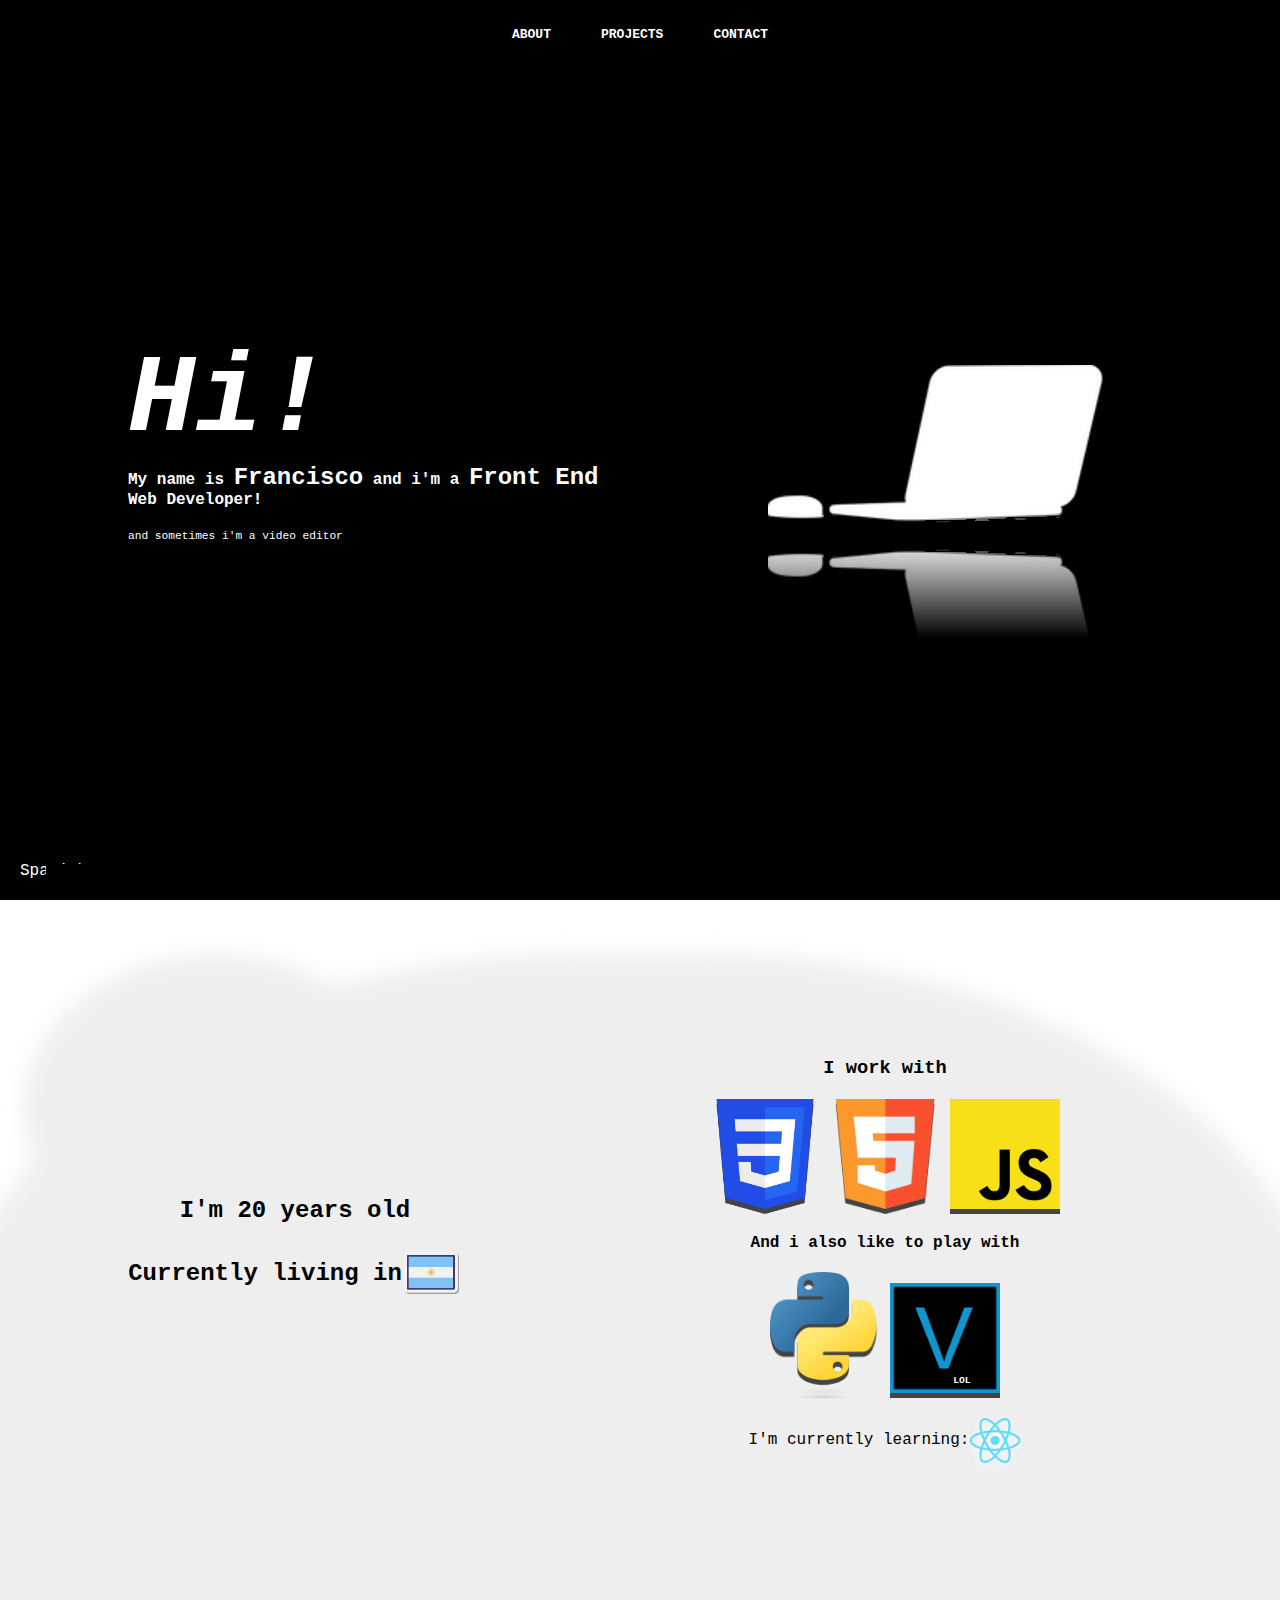
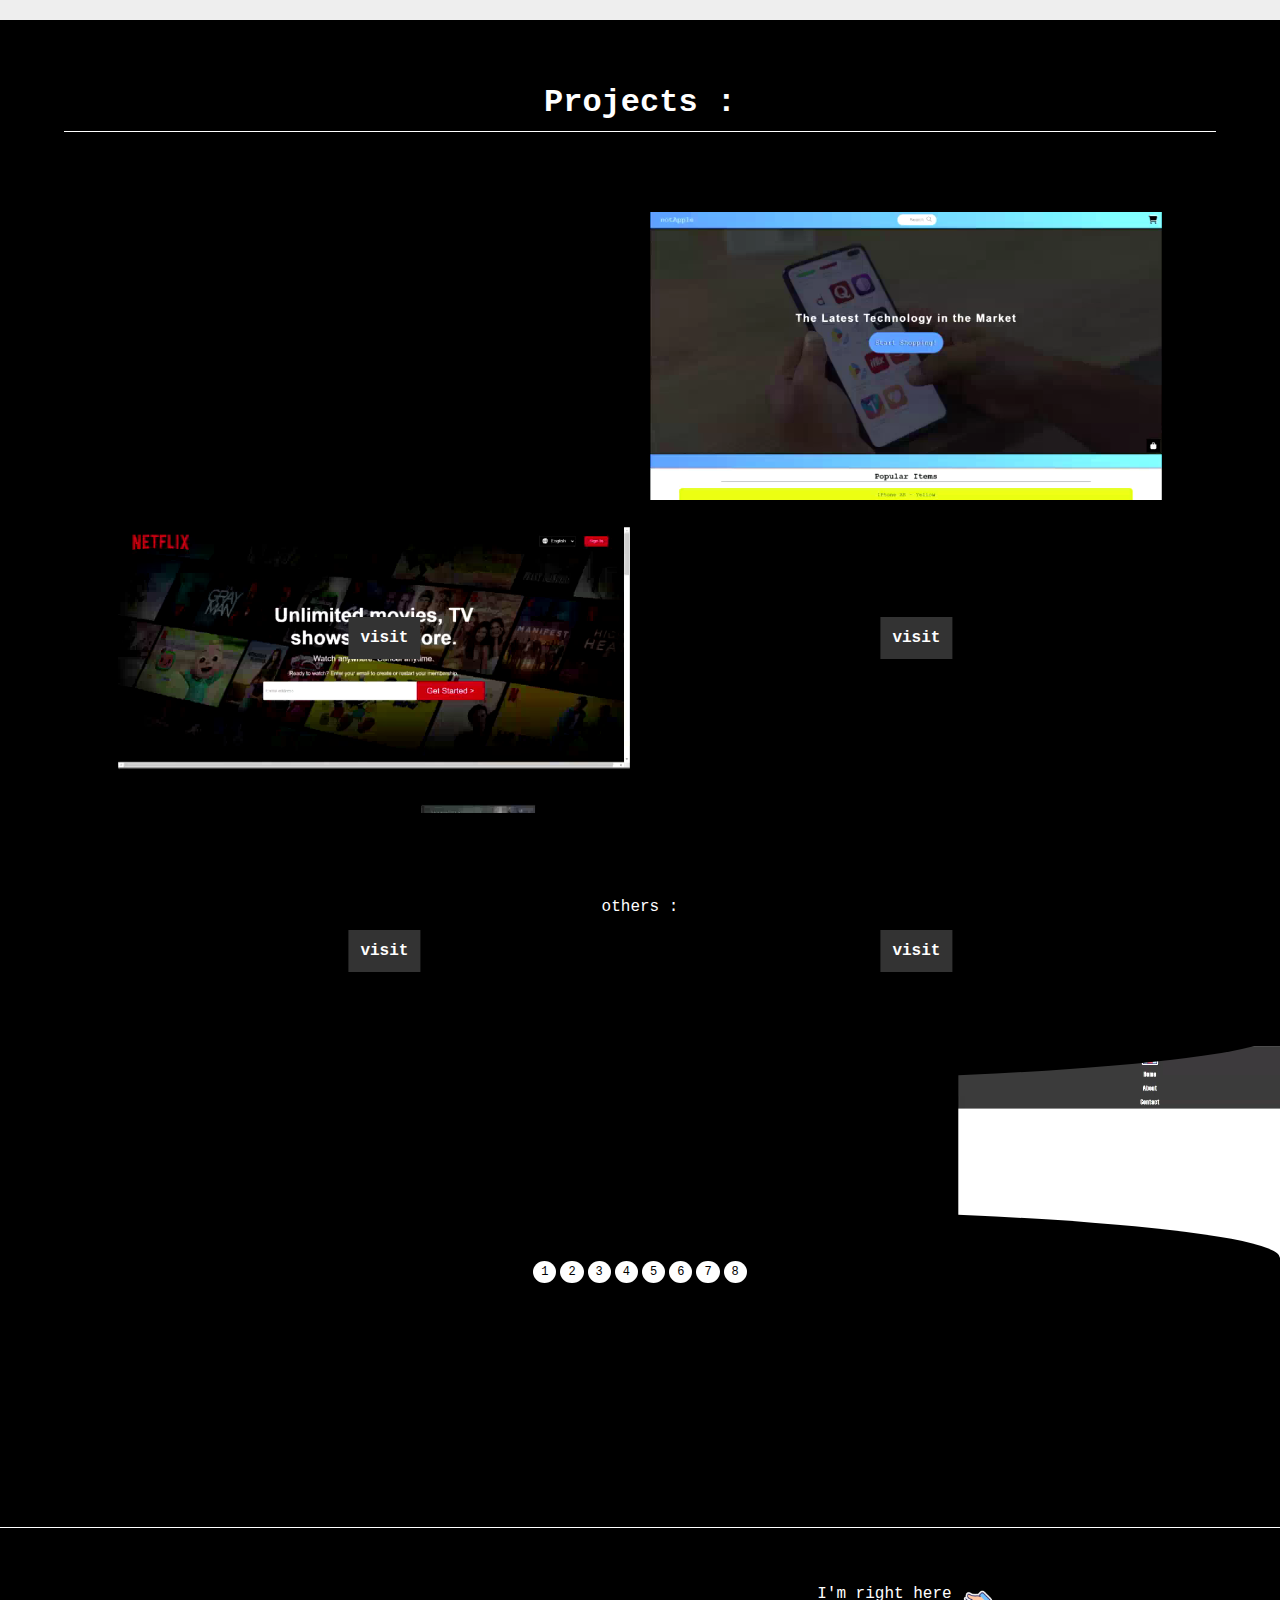
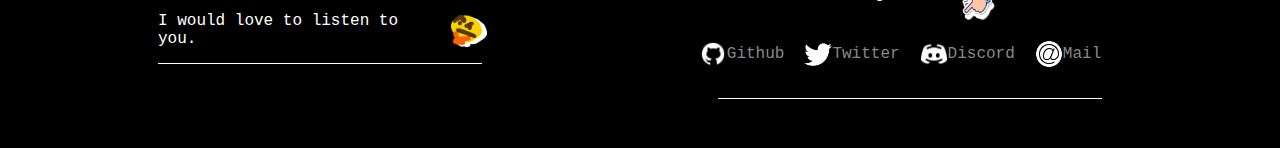
==== index.html @ 5132b61b "Add files via upload" ====
<!DOCTYPE html>
<html lang="en">
<head>
    <meta charset="UTF-8">
    <meta http-equiv="X-UA-Compatible" content="IE=edge">
    <meta name="viewport" content="width=device-width, initial-scale=1.0">
    <link rel="stylesheet" href="styles.css">
    <link rel="stylesheet" href="https://cdnjs.cloudflare.com/ajax/libs/font-awesome/6.2.0/css/all.min.css" integrity="sha512-xh6O/CkQoPOWDdYTDqeRdPCVd1SpvCA9XXcUnZS2FmJNp1coAFzvtCN9BmamE+4aHK8yyUHUSCcJHgXloTyT2A==" crossorigin="anonymous" referrerpolicy="no-referrer" />

    <title>Document</title>
</head>
<body>

    <input type="checkbox" name="" id="navbtn">
    <label id="navicon" for="navbtn"></label>
    <nav>
        <ul>
            <li><a href="#about">About</a></li>
            <li><a href="#projects">Projects</a></li>
            <li><a href="#contact">Contact</a></li>
        </ul>
    </nav>




    <section class="hero">
        <div class="title">
            <h1>Hi!</h1>
            <p>My name is <span>Francisco</span> and i'm a <span>Front End </span>Web Developer!</p>
            
            <p class="ve">and sometimes i'm a video editor</p>
        </div>
        <div class="kirby">
            <img src="./img/casual-life-3d-rear-view-of-white-laptop-and-mouse.png">
        </div>
        <a href="./indexEsp.html" class="lang">Spanish Language</a>
        <div class="lang bar"></div>
    </section>

    <section class="about" id="about">
        <div class="cloud"></div>
        <div class="about1">
            <h2>I'm 20 years old</h2> 
            <h2>Currently living in <img src="./img/icons8-argentina-100.png" width="60px" alt=""></h2>
        </div>
        <div class="about2">
            <h3>I work with</h3>
            <div class="resources">
                <img src="./img/css3.png" alt="" id="resource1">
                <img src="./img/html.png" alt="" id="resource2">
                <img src="./img/js.png" alt="" id="resource3">
            </div>
            <h4>And i also like to play with</h4>
            <div class="resources">
                <img src="./img/py.png" alt="" id="python"> <!--This one is styled bc it replaces the css styling-->
                <img src="./img/vegas.png" alt="">
            </div>
            <div class="lol">LOL</div>
            <p>I'm currently learning: <img src="./img/react.png" width="52px" alt=""></p>
        </div>
    </section>

    <section class="projects" id="projects">
        <h1>Projects :</h1>
        <div class="project-list">
            <div class="project">
                <video muted loop onmouseover="this.play()" onmouseout="this.pause()">
                    <source src="./img/architect.mp4">
                </video>
                <a href="https://sentey.github.io/architectExample/" target="_blank">visit</a>
            </div>
            <div class="project">
                <video muted loop onmouseover="this.play()" onmouseout="this.pause()">
                    <source src="./img/techstore.mp4" type="">
                </video>
                <a href="https://sentey.github.io/techstore/" target="_blank">visit</a>
            </div>
            <div class="project">
                <video muted loop onmouseover="this.play()" onmouseout="this.pause()">
                    <source src="./img/netflixclone.mp4" type="">
                </video>
                <a href="https://sentey.github.io/fakeflix/" target="_blank">visit</a>
            </div>
            <div class="project">
                <video muted loop onmouseover="this.play()" onmouseout="this.pause()">
                    <source src="./img/responsiveness.mp4" type="">
                </video>
                <a href="https://sentey.github.io/blueExample/" target="_blank">visit</a>
            </div>
        </div>
        <p>others :</p>
        <div class="elipse elipseA"></div>

            <div class="slider">
                <div class="slide" id="slide1">
                    <video autoplay muted loop><source src="./img/Video_00001 2.mp4"></video>
                    <!-- <div style="color: #aaa;text-transform: lowercase;font-style: italic;letter-spacing: 4px;">Search Bars</div> -->
                </div>
                <div class="slide" id="slide2">
                    <video autoplay muted loop><source src="./img/Video_00002 2.mp4"></video>
                    <!-- <div style="color: #aaa;text-transform: lowercase;font-style: italic;letter-spacing: 4px;">Nav Bars</div> -->
                </div>
                <div class="slide" id="slide3">
                    <video autoplay muted loop><source src="./img/Video_00003 2.mp4"></video>
                    <!-- <div style="color: #aaa;text-transform: lowercase;font-style: italic;letter-spacing: 4px;">Sorting lists</div> -->
                </div>

                <div class="slide" id="slide4">
                    <video autoplay muted loop><source src="./img/mousefollow.mp4"></video>
                    <!-- <div style="color: #aaa;text-transform: lowercase;font-style: italic;letter-spacing: 4px;">Inbox</div> -->
                </div>
                <div class="slide" id="slide5">
                    <video autoplay muted loop><source src="./img/dmode.mp4"></video>
                    <!-- <div style="color: #aaa;text-transform: lowercase;font-style: italic;letter-spacing: 4px;">Inbox</div> -->
                </div>
                <div class="slide" id="slide6">
                    <video autoplay muted loop><source src="./img/timeapp.mp4"></video>
                </div>
                <div class="slide" id="slide7">
                    <video autoplay muted loop><source src="./img/newsapp.mp4"></video>
                    <!-- <div style="color: #aaa;text-transform: lowercase;font-style: italic;letter-spacing: 4px;">News / blog</div> -->
                </div>
                <div class="slide" id="slide8">
                    <video autoplay muted loop><source src="./img/mailinbox.mp4"></video>
                    <!-- <div style="color: #aaa;text-transform: lowercase;font-style: italic;letter-spacing: 4px;">customized e shop</div> -->
                </div>
            </div>

        <div class="elipse elipseB"></div>
        <div class="navbuttons">
            <ul>
                <li><a href="#slide1">1</a></li>
                <li><a href="#slide2">2</a></li>
                <li><a href="#slide3">3</a></li>
                <li><a href="#slide4">4</a></li>
                <li><a href="#slide5">5</a></li>
                <li><a href="#slide6">6</a></li>
                <li><a href="#slide7">7</a></li>
                <li><a href="#slide8">8</a></li>
            </ul>
        </div>
    </section>

    <section class="contact" id="contact">

        <div class="contactxt">
            <div> I would love to listen to you. <img src="./img/hmm2.png" alt="" srcset=""></div>
        </div>
        
        <div class="contactlinks">
            <div class="contactxt">I'm right here <img id="fingerpointing" src="./img/icons8-easy-100.png" alt=""></div>
            <div class="links">
                <a href="https://github.com/sentey" target="_blank"><img src="./img/icons8-github-60.png" alt=""> Github</a>
                <a href="https://twitter.com/suyyrep" target="_blank"><img src="./img/icons8-twitter-52.png" alt=""> Twitter</a>
                <a href="#" id="dc"><img src="./img/icons8-discord-60.png" alt="" srcset="">Discord</a>
                <a href="#"  id="mail"><img src="./img/icons8-email-sign-50.png" alt="" srcset=""> Mail</a>
                <input id="emailInput" type="textarea" value="fraanab.oml@gmail.com" style="position: absolute;left: -9999px;"/>
                <input id="dcInput" type="textarea" value="suyyrep#5121" style="position: absolute;left: -9998px;"/>
            </div>
        </div>

    </section>
    

    <script>
        const mailContact = document.getElementById('mail');
        const inpContact = document.getElementById('emailInput');
        mailContact.onclick = function () {
            inpContact.select();
            document.execCommand('copy');
            alert('Mail Copied to Clipboard!')
        };
        const discordContact = document.getElementById('dc')
        const inpDc = document.getElementById('dcInput')
        discordContact.onclick = function () {
            inpDc.select()
            document.execCommand('copy')
            alert('Discord username Copied to Clipboard! ( suyyrep#5121 )')
        }


        const resource1 = document.getElementById('resource1')
        const resource2 = document.getElementById('resource2')
        const resource3 = document.getElementById('resource3')

        resource1.addEventListener('animationend', () => {
            resource1.style.animation = 'none';
            resource2.style.animation = 'updownauto 3s linear'
        })
        resource2.addEventListener('animationend', () => {
            resource2.style.animation = 'none'
            resource3.style.animation = 'updownauto 3s linear'
        })
        resource3.addEventListener('animationend', () => {
            resource3.style.animation = 'none'
            resource1.style.animation = 'updownauto 3s linear'
        })


    </script>
</body>
</html>
---- styles.css ----
* {
  margin: 0;
  padding: 0;
  box-sizing: border-box;
}
:root {
  font-size: 16px;
  scroll-behavior: smooth;
}
body {
  background: #000;
  color: #fff;
  font-family: monospace;
  overflow-x: hidden;
}
a {
  text-decoration: none;
  color: #fff;
}
::-webkit-scrollbar {
  width: 12px;
}
::-webkit-scrollbar-thumb {
  background: #fff;
}
::-webkit-scrollbar-track {
  background: #777;
}

#navbtn {
  display: none;
}
#navicon {
  display: none;
}
nav {
  width: 100vw;
  height: 10vh;
  padding: 25px;
  display: flex;
  justify-content: space-evenly;
  position: fixed;
  top: 0;
  left: 0;
  background: #000;
  z-index: 20;
  animation: fadeInTop 1s linear;
}
nav ul {
  display: flex;
}
nav li {
  list-style-type: none;
}
nav li a {
  padding: 25px;
  transition: 0.3s;
  font-weight: 700;
  text-transform: uppercase;
  font-size: 13px;
}
nav li a:hover {
  background: #fff;
  color: #000;
}

.hero {
  display: flex;
  width: 100vw;
  height: 100vh;
  background: #000;
  position: relative;
  z-index: 2;
}
.hero .title {
  width: 60vw;
  display: flex;
  flex-direction: column;
  justify-content: center;
  align-items: flex-start;
  padding: 0 10vw;
  animation: fadeInLeft 1s linear;
}

.hero .lang {
  position: absolute;
  left: 0;
  bottom: 0;
  padding: 20px;
}
.lang.bar {
  background: #000;
  width: 200px;
  height: 1rem;
  padding: 0;
  transform: translate(46px, -20px);
  transition: all 0.5s;
}
.lang:hover ~ .lang.bar {
  transform: translate(196px, -20px);
}

.title h1 {
  font-size: 7rem;
  font-style: italic;
}
.title p {
  padding-bottom: 1.3rem;
  font-weight: 700;
}
.title p span {
  font-weight: 700;
  font-size: 1.5rem;
  animation: rave 1s alternate infinite;
}
.title .ve {
  font-size: 0.7rem;
  font-weight: 300;
}

.kirby {
  width: 40vw;
  display: flex;
  flex-direction: column;
  justify-content: center;
  align-items: center;
  animation: fadeInRight 1s linear;
}
.kirby img {
  transform: translateX(-5vw);
  width: 30vw;
  filter: brightness(100);
  -webkit-box-reflect: below 0 linear-gradient(transparent, transparent 40%, #000);
}

.about {
  width: 100vw;
  height: 80vh;
  background: #fff;
  color: #000;
  text-align: center;
  padding: 50px 0;
  display: flex;
  flex-direction: row;
  align-items: center;
  justify-content: center;
  font-family: monospace;
  position: relative;
}
.about1,
.about2 {
  display: flex;
  flex-direction: column;
  width: 50vw;
  z-index: 2;
}
.about1 {
  align-items: center;
  justify-content: center;
}
.about2 {
  align-items: center;
  justify-content: center;
  margin-right: 100px;
}
.about .resources img:hover {
    transform: translateY(-15px);
    filter: drop-shadow(0 20px 0 #444);
  }
  .about .resources img {
    transition: 0.3s;
    width: 110px;
    filter: drop-shadow(0 5px 0 #444);
  }
  .about .resources #resource1{
    animation: updownauto 3s linear;
  }

.about .resources #python {
  width: 110px;
}
.about .resources {
  margin: 20px 0;
}
.about h2 {
  display: flex;
  align-items: center;
  padding-bottom: 20px;
}
.about .lol {
  position: absolute;
  z-index: 2;
  font-weight: 900;
  color: #fff;
  font-size: 0.6rem;
  text-shadow: 2px 2px 0 #000;
  transform: translate(6vw, 120px);
  transition: 0.3s;
}
.about .resources:hover ~ .lol {
  opacity: 0;
}
.about p {
  display: flex;
  align-items: center;
}
.about p img {
  transition: 0.8s;
  filter: drop-shadow(-1px 2px 3px #fff);
}
.about p img:hover {
  filter: drop-shadow(-1px 0px 0px #0ff);
}

.projects {
  width: 100vw;
  height: 100%;
  background: #000;
  display: flex;
  flex-direction: column;
  align-items: center;
  justify-content: center;
  text-align: center;
  padding: 5%;  
  background: #000;
  position: relative;
  z-index: 2;
}
.projects h1 {
  padding-bottom: 10px;
  width: 100%;
  border-bottom: 1px solid #fff;
}
.slider {
  display: flex;
  width: 100vw;
  scroll-snap-type: x mandatory;
  scroll-padding: 25px;
  column-gap: 20px;
  overflow-x: scroll;
  overflow-y: hidden;
  scroll-behavior: smooth;
}

.slider::-webkit-scrollbar{
  display: none;
}
.slider .slide {
  padding: 30px;
  scroll-snap-align: start;
  border-radius: 25px;
}
.slide video {
  width: 30vw;
  transition: transform .3s;
}
.slide img{
  width: 30vw;
  transition: transform .3s;
}
.slide img:hover{
  transform: scale(1.1);
  position: relative;
  z-index: 2;
}
.slide video:hover{
  transform: scale(1.1);
  position: relative;
  z-index: 2;
}

.navbuttons{
  display: flex;
  align-items: center;
  justify-content: center;
  transform: translateY(-15vh);
  position: relative;
  z-index: 2;
}
.navbuttons ul{
  display: flex;
}
.navbuttons li{
  list-style: none;
  margin: 0 2px;
  display: flex;
}
.navbuttons a{
  padding: 4px 8px;
  background: #fff;
  border-radius: 50%;
  color: #000;
  font-size: 12px;
  transition: transform .3s;
}
.navbuttons a:hover{transform: scale(1.4);}

.project-list {
  display: grid;
  grid-template-columns: repeat(2, 1fr);
  gap: 20px;
  margin: 5rem 0;
}
/* .project-list::before {
  content: "hover on us!";
  color: #fff;
  padding: 12px;
  background: #333;
  text-align: center;
  position: absolute;
  left: 0;
  z-index: 10;
  animation: updownhover 1s infinite alternate;
} */
.project {
  width: 100%;
  height: 100%;
}
.project img {
  position: relative;
  transition: 0.4s;
  z-index: 5;
  width: 40vw;
  object-fit: cover;
}
.project video {
  width: 40vw;
  position: relative;
  z-index: 4;
}
.project a {
  color: #fff;
  font-weight: 700;
  background: #333;
  padding: 12px;
  z-index: 8;
  position: absolute;
  transform: translate(-22vw, 45vh);
  font-size: 1rem;
  transition: background 0.3s;
}
.project a:hover {
  background: #555;
}



.elipse{
  background: #000;
  width: 100vw;
  height: 100px;
  position: relative;
  z-index: 1;
}
.elipse.elipseA{
  border-radius: 0 0 50% 50%;
  position: relative;
  transform: translateY(66px);
}
.elipse.elipseB{
  border-radius: 50% 50% 0 0;
  position: relative;
  transform: translateY(-88px);
}


.contact {
  display: flex;
  width: 100vw;
  height: 100%;
  background: #000;
  padding: 50px;
  margin-top: 5vh;
  border-top: 1px solid #fff;
}
.contact .contactxt {
  width: 50vw;
  display: flex;
  flex-direction: row;
  align-items: center;
  justify-content: center;
}
.contactxt img {
  padding-left: 20px;
  width: 5vw;
  filter: drop-shadow(5px 2px 0 #fff);
}
.contactxt div {
  display: flex;
  align-items: center;
  justify-content: center;
  padding-bottom: 15px;
  width: 60%;
  border-bottom: 1px solid #fff;
}

.contact .contactlinks {
  display: flex;
  flex-direction: column;
  width: 50vw;
  align-items: center;
  justify-content: center;
}
.contactxt img{width: 4vw;}
#fingerpointing {
  transform: scaleX(-1) rotate(90deg);
}


.contactlinks .links {
  display: flex;
  justify-content: center;
  padding: 20px 0;
  border-bottom: 1px solid #fff;
  width: 60%;
}
.contactlinks .links a {
  margin-right: 20px;
  padding: 10px 0;
  color: #888;
  transition: transform 0.4s;
  display: flex;
  align-items: center;
}
.contactlinks .links a:hover {
  transform: translateY(-10px);
  color: #fff;
}
.links a img{
  filter: invert(1);
  width: 28px;
}







.cloud{
  position: absolute;
  z-index: 1;
  left: 0;
  top: 0;
  width: 100vw;
  height: 100vh;
  border-radius: 45% 45% 30% 30%;
  transform: translate(0, 100px) scale(1.1);
  background: #eee;
  filter: blur(10px);
  animation: travel 40s forwards infinite;
}
.cloud::before{
  content: '';
  position: absolute;
  z-index: 1;
  left: 0;
  top: 0;
  width: 350px;
  height: 280px;
  transform: translate(80px, 0px);
  border-radius: 50%;
  background: #eee;
}

@keyframes updownauto{
  0%{transform: translateY(0);}
    50%{transform: translateY(-15px);filter: drop-shadow(0 20px 0 #444);}
  100%{transform: translateY(0);}
}

@keyframes travel{
  0%{
      transform: translate(-100vw, -100px) scale(1.1);
  }
  100%{
      transform: translate(120vw, 300px) scale(2);
  }
}

@keyframes rave {
  0% {
    color: #f0f;
  }
  25% {
    color: #f00;
  }
  50% {
    color: #ff0;
  }
  75% {
    color: #0f0;
  }
  100% {
    color: #0ff;
  }
}
@keyframes updownhover {
  0% {
    transform: translate(44rem, 21rem) scale(1);
  }
  100% {
    transform: translate(44rem, 21rem) scale(1.1);
  }
}
@keyframes appear {
  from {
    opacity: 0;
  }
  to {
    opacity: 1;
  }
}
@keyframes fadeInLeft {
  from {
    opacity: 0;
    transform: translateX(-50vw);
  }
  to {
    opacity: 1;
    transform: translateX(0);
  }
}
@keyframes fadeInRight {
  from {
    opacity: 0;
    transform: translateX(50vw);
  }
  to {
    opacity: 1;
    transform: translateX(0);
  }
}
@keyframes fadeInTop {
  from {
    opacity: 0;
    transform: translateY(-30vh);
  }
  to {
    opacity: 1;
    transform: translateY(0);
  }
}



@media (max-width: 768px){

  #navicon {
    position: fixed;
    display: flex;
    align-items: center;
    justify-content: center;
    top: 5px;
    right: 5px;
    z-index: 30;
    border-radius: 0;
    color: #fff;
    background: #000;
  }
  #navicon::after {
    transform: scale(3);
    padding: 15px 20px;
    content: "=";
    transition: 0.3s;
  }
  #navbtn:checked ~ nav {
    transform: translateX(0px);
  }
  #navbtn:checked ~ #navicon::after {
    content: "x";
    padding: 17px 22px;
  }
  nav {
    width: 75vw;
    height: 100%;
    transform: translateX(-100vw);
    transition: 0.5s;
    padding: 0;
    top: 0;
    left: 0;
    background: #222;
    z-index: 20;
    animation: none;
  }
  nav ul {
    width: 100%;
    display: flex;
    flex-direction: column;
    justify-content: center;
    align-items: center;
  }
  nav li {
    list-style-type: none;
    padding: 20px 0;
    text-align: center;
    width: 100%;
  }
  nav li a {
    padding: 0 200px;
    transition: 0.3s;
    font-weight: 700;
    text-transform: uppercase;
    font-size: 13px;
  }
  nav li:hover {
    background: #fff;
    color: #000;
  }
  nav li:hover a {
    color: #000;
  }
  nav li a:hover {
    background: #fff;
    color: #000;
  }

    
.about {
    width: 100vw;
    height: 100%;
    background: #fff;
    color: #000;
    text-align: center;
    padding: 50px 0;
    display: flex;
    flex-direction: row;
    align-items: center;
    justify-content: center;
    font-family: monospace;
  }
  .about1,
  .about2 {
    display: flex;
    flex-direction: column;
    width: 50vw;
  }
  .about1 {
    align-items: center;
    justify-content: center;
  }
  .about2 {
    align-items: center;
    justify-content: center;
  }
  .about .resources img:hover {
    transform: translateY(-15px);
    filter: drop-shadow(0 20px 0 #444);
  }
  .about .resources img {
    transition: 0.3s;
    width: 75px;
    filter: drop-shadow(0 5px 0 #444);
  }

  .about .resources #python {
    width: 75px;
  }
  .about .resources {
    margin: 20px 0;
  }
  .about h2 {
    display: flex;
    align-items: center;
    padding-bottom: 20px;
  }
  .about .lol {
    position: absolute;
    z-index: 2;
    font-weight: 900;
    color: #fff;
    font-size: 0.6rem;
    text-shadow: 2px 2px 0 #000;
    transform: translate(9vw, 90px);
    transition: 0.3s;
  }
  .about .resources:hover ~ .lol {
    opacity: 0;
  }
  .about p {
    display: flex;
    align-items: center;
  }
  .about p img {
    transition: 0.8s;
    filter: drop-shadow(-1px 2px 3px #fff);
  }
  .about p img:hover {
    filter: drop-shadow(-1px 0px 0px #0ff);
  }
  
  .cloud{
    display: none;
  }


.projects {
    width: 100vw;
    height: 100%;
    background: #000;
    display: flex;
    flex-direction: column;
    align-items: center;
    justify-content: center;
    text-align: center;
    padding: 5%;
  }
  .projects h1 {
    padding-bottom: 10px;
    width: 100%;
    border-bottom: 1px solid #fff;
  }

  
  .elipse{
    background: #000;
    width: 100vw;
    height: 70px;
    position: relative;
    z-index: 1;
  }
  .elipse.elipseA{
    border-radius: 0 0 50% 50%;
    position: relative;
    transform: translateY(66px);
  }
  .elipse.elipseB{
    border-radius: 50% 50% 0% 0%;
    position: relative;
    transform: translateY(-78px);
  }
    

  .slider {
    display: flex;
    width: 100vw;
    scroll-snap-type: x mandatory;
    scroll-padding: 25px;
    column-gap: 20px;
    overflow-x: scroll;
  }
  
  .slider .slide {
    padding: 30px;
    scroll-snap-align: start;
    border-radius: 25px;
  }
  .slide video {
    width: 70vw;
  }
  .slide img{
    width: 70vw;
  }
  .project-list {
    display: grid;
    grid-template-columns: repeat(2, 1fr);
    gap: 20px;
    margin: 5rem 0;
  }
  /* .project-list::before {
    display: none;
    content: "hover on us!";
    color: #fff;
    padding: 12px;
    background: #333;
    text-align: center;
    position: absolute;
    left: 0;
    z-index: 10;
    animation: updownhover 1s infinite alternate;
  } */
  .project {
    width: 100%;
    height: 100%;
  }
  .project img {
    position: relative;
    transition: 0.4s;
    z-index: 5;
    width: 40vw;
    object-fit: cover;
  }
  .project video {
    width: 40vw;
    position: relative;
    z-index: 4;
  }
  .project a {
    color: #fff;
    font-weight: 700;
    background: #333;
    padding: 12px;
    z-index: 5;
    position: relative;
    bottom: 0;
    transform: translate(0);
    font-size: 1rem;
    transition: background 0.3s;
  }
  .project a:hover {
    background: #555;
  }

  .contact {
    display: flex;
    width: 100vw;
    height: 100%;
    background: #000;
    padding: 50px;
    margin-top: 5vh;
    border-top: 1px solid #fff;
  }
  .contact .contactxt {
    width: 50vw;
    display: flex;
    flex-direction: row;
    align-items: center;
    justify-content: center;
  }
  .contactxt img {
    padding-left: 20px;
    width: 10vw;
    filter: drop-shadow(5px 2px 0 #fff);
  }
  .contactxt div {
    display: flex;
    align-items: center;
    justify-content: center;
    padding-bottom: 15px;
    width: 60%;
    border-bottom: 1px solid #fff;
  }
  
  .contact .contactlinks {
    display: flex;
    flex-direction: column;
    width: 50vw;
    align-items: center;
    justify-content: center;
  }
  .contactlinks img {
    width: 10vw;
  }
  
  .contactlinks .links {
    display: flex;
    justify-content: center;
    padding: 20px 0;
    border-bottom: 1px solid #fff;
    width: 60%;
  }
  .contactlinks .links a {
    margin-right: 20px;
    padding: 10px 0;
    color: #888;
    transition: transform 0.4s;
  }
  .contactlinks .links a:hover {
    transform: translateY(-10px);
    color: #fff;
  }

}













@media (max-width: 480px) {
  .project-list::before {
    content: "click";
    color: #fff;
    padding: 0;
    background: transparent;
    text-align: center;
    position: relative;
    left: 0;
    z-index: 10;
    animation: none;
  }

   
  #navicon {
    position: fixed;
    display: flex;
    align-items: center;
    justify-content: center;
    top: 5px;
    right: 5px;
    z-index: 30;
    border-radius: 0;
    color: #fff;
    background: #000;
  }
  #navicon::after {
    transform: scale(3);
    padding: 15px 20px;
    content: "=";
    transition: 0.3s;
  }
  #navbtn:checked ~ nav {
    transform: translateX(0px);
  }
  #navbtn:checked ~ #navicon::after {
    content: "x";
    padding: 17px 22px;
  }


  #navicon {
    position: fixed;
    display: flex;
    align-items: center;
    justify-content: center;
    top: 5px;
    right: 5px;
    z-index: 30;
    border-radius: 0;
    z-index: 30;
    color: #fff;
    background: #000;
  }
  #navicon::after {
    transform: scale(3);
    padding: 15px 20px;
    content: "=";
    transition: 0.3s;
  }
  #navbtn:checked ~ nav {
    transform: translateX(0px);
  }
  #navbtn:checked ~ #navicon::after {
    content: "x";
    padding: 17px 22px;
  }
  nav {
    width: 75vw;
    height: 100%;
    transform: translateX(-100vw);
    transition: 0.5s;
    padding: 0;
    top: 0;
    left: 0;
    background: #222;
    z-index: 20;
    animation: none;
  }
  nav ul {
    width: 100%;
    display: flex;
    flex-direction: column;
    justify-content: center;
    align-items: center;
  }
  nav li {
    list-style-type: none;
    padding: 20px 0;
    text-align: center;
    width: 100%;
  }
  nav li a {
    padding: 0 50px;
    transition: 0.3s;
    font-weight: 700;
    text-transform: uppercase;
    font-size: 13px;
  }
  nav li:hover {
    background: #fff;
    color: #000;
  }
  nav li:hover a {
    color: #000;
  }
  nav li a:hover {
    background: #fff;
    color: #000;
  }

  .hero {
    display: flex;
    flex-direction: column;
    width: 100vw;
    height: 90vh;
    padding: 20px;
    overflow-x: hidden;
  }
  .hero .title {
    width: 100%;
    display: flex;
    flex-direction: column;
    justify-content: center;
    align-items: flex-start;
    padding: 0;
    animation: fadeInLeft 1s linear;
  }

  .title h1 {
    font-size: 7rem;
    font-style: italic;
  }
  .title p {
    padding-bottom: 1.3rem;
    font-weight: 700;
  }
  .title p:nth-of-type(1) {
    font-size: 0.7rem;
  }
  .title p span {
    font-weight: 700;
    font-size: 1.5rem;
    animation: rave 1s alternate infinite;
  }
  .title .ve {
    font-size: 0.7rem;
    font-weight: 300;
  }
  .kirby {
    width: 100vw;
    display: flex;
    flex-direction: column;
    justify-content: center;
    align-items: center;
    margin-top: 50px;
    animation: fadeInLeft 1s linear;
  }
  .kirby img {
    transform: translateX(9vw);
    width: 70vw;
    filter: brightness(100);
    -webkit-box-reflect: below -10px linear-gradient(transparent, #000);
  }

  .about {
    width: 100vw;
    height: 100%;
    /* background: rgb(98, 98, 98);
    background: radial-gradient(
      circle,
      rgba(242, 242, 242, 1) 0%,
      rgba(98, 98, 98, 1) 100%
    ); */
    
    background: #fff;

    color: #000;
    text-align: center;
    padding: 50px 0;
    display: flex;
    flex-direction: column;
    align-items: center;
    justify-content: center;
  }
  .about1,
  .about2 {
    display: flex;
    flex-direction: column;
    width: 50vw;
  }
  .about1 {
    align-items: center;
    justify-content: center;
  }
  .about1 img {
    padding-left: 10px;
  }
  .about2 {
    align-items: center;
    justify-content: center;
    margin-right: 0;
    margin-top: 30px;
    padding-top: 20px;
    border-top: 1px solid #000;
  }
  .about .resources img:hover {
    transform: translateY(-15px);
    filter: drop-shadow(0 20px 0 #444);
  }
  .about .resources img {
    transition: 0.3s;
    width: 60px;
    filter: drop-shadow(0 5px 0 #444);
  }
  .about .resources #python {
    width: 60px;
  }
  .about .resources {
    margin: 20px 0;
  }
  .about h2 {
    display: flex;
    align-items: center;
    padding-bottom: 20px;
  }
  .about .lol {
    position: absolute;
    z-index: 2;
    font-weight: 900;
    color: #fff;
    font-size: 0.6rem;
    text-shadow: 2px 2px 0 #000;
    transform: translate(20vw, 120px);
    transition: 0.3s;
  }
  .about .resources:hover ~ .lol {
    opacity: 0;
  }
  .about p {
    display: flex;
    align-items: center;
  }
  .about p img {
    transition: 0.8s;
    filter: drop-shadow(-1px 2px 3px #fff);
  }
  .about p img:hover {
    filter: drop-shadow(-1px 0px 0px #0ff);
  }

  .cloud{
    display: none;
  }


  .project-list {
    grid-template-columns: repeat(1, 1fr);
  }
  .project video {
    width: 80vw;
  }
  .project img {
    width: 80vw;
  }
  .project a {
    color: #fff;
    font-weight: 700;
    background: #333;
    padding: 12px;
    z-index: 8;
    position: relative;
    font-size: 1rem;
    transition: background 0.3s;
  }
  .projects{ padding: 5% 0;}

  .elipse{
    background: #000;
    width: 100vw;
    height: 80px;
    position: relative;
    z-index: 1;
  }
  .elipse.elipseA{
    border-radius: 0 0 50% 50%;
    position: relative;
    transform: translateY(43px);
  }
  .elipse.elipseB{
    border-radius: 50% 50% 0% 0%;
    position: relative;
    transform: translateY(-50px);
  }
    

  .slider {
    display: flex;
    width: 100%;
    scroll-snap-type: x mandatory;
    scroll-padding: 25px;
    column-gap: 10px;
    overflow-x: scroll;
  }

  .slider .slide {
    padding: 10px;
    scroll-snap-align: start;
    border-radius: 25px;
  }
  .slide video {
    width: 80vw;
  }

  .navbuttons{
    display: none;
  }
  .navbuttons a{
    padding: 10px 15px;
  }

  .contact {
    display: flex;
    flex-direction: column;
    width: 100vw;
    height: 100%;
    background: #000;
    padding: 30px;
    margin-top: 5vh;
    border-top: 1px solid #fff;
  }
  .contact .contactxt {
    width: 100%;
    display: flex;
    flex-direction: row;
    align-items: center;
    justify-content: center;
    text-align: center;
  }
  .contactxt img {
    padding-left: 5px;
    width: 50px;
    filter: drop-shadow(5px 2px 0 #fff);
  }
  .contactlinks .contactxt img {
    transform: scaleX(-1) rotate(90deg);
  }
  .contactxt div {
    display: flex;
    align-items: center;
    justify-content: center;
    padding-bottom: 15px;
    width: 100%;
    border-bottom: 1px solid #fff;
  }

  .contact .contactlinks {
    display: flex;
    flex-direction: column;
    width: 100%;
    align-items: center;
    justify-content: center;
    padding-top: 10px;
  }
  .contactlinks img {
    width: 50px;
  }

  .contactlinks .links {
    display: flex;
    justify-content: center;
    align-items: center;
    padding: 20px 0;
    border-bottom: 1px solid #fff;
    width: 100%;
  }
  .contactlinks .links a {
    display: flex;
    flex-direction: column;
    margin-right: 10px;
    padding: 10px 0;
    color: #888;
    transition: transform 0.4s;
  }
  .contactlinks .links a:hover {
    transform: translateY(-10px);
    color: #fff;
  }
  .links a img{
    filter: invert(1);
    width: 20px;
  }

  .hero .lang {
    position: absolute;
    left: 0;
    bottom: 90px;
    padding: 20px;
    animation: fadeInLeft 1s linear;
  }
  .lang.bar {
    animation: appear 1s linear;
    background: #000;
    width: 130px;
    height: 1rem;
    padding: 0;
    transform: translate(46px, -20px);
    transition: all 0.5s;
  }
  .lang:hover ~ .lang.bar {
    transform: translate(46px, -4px);
    opacity: 0;
  }
}
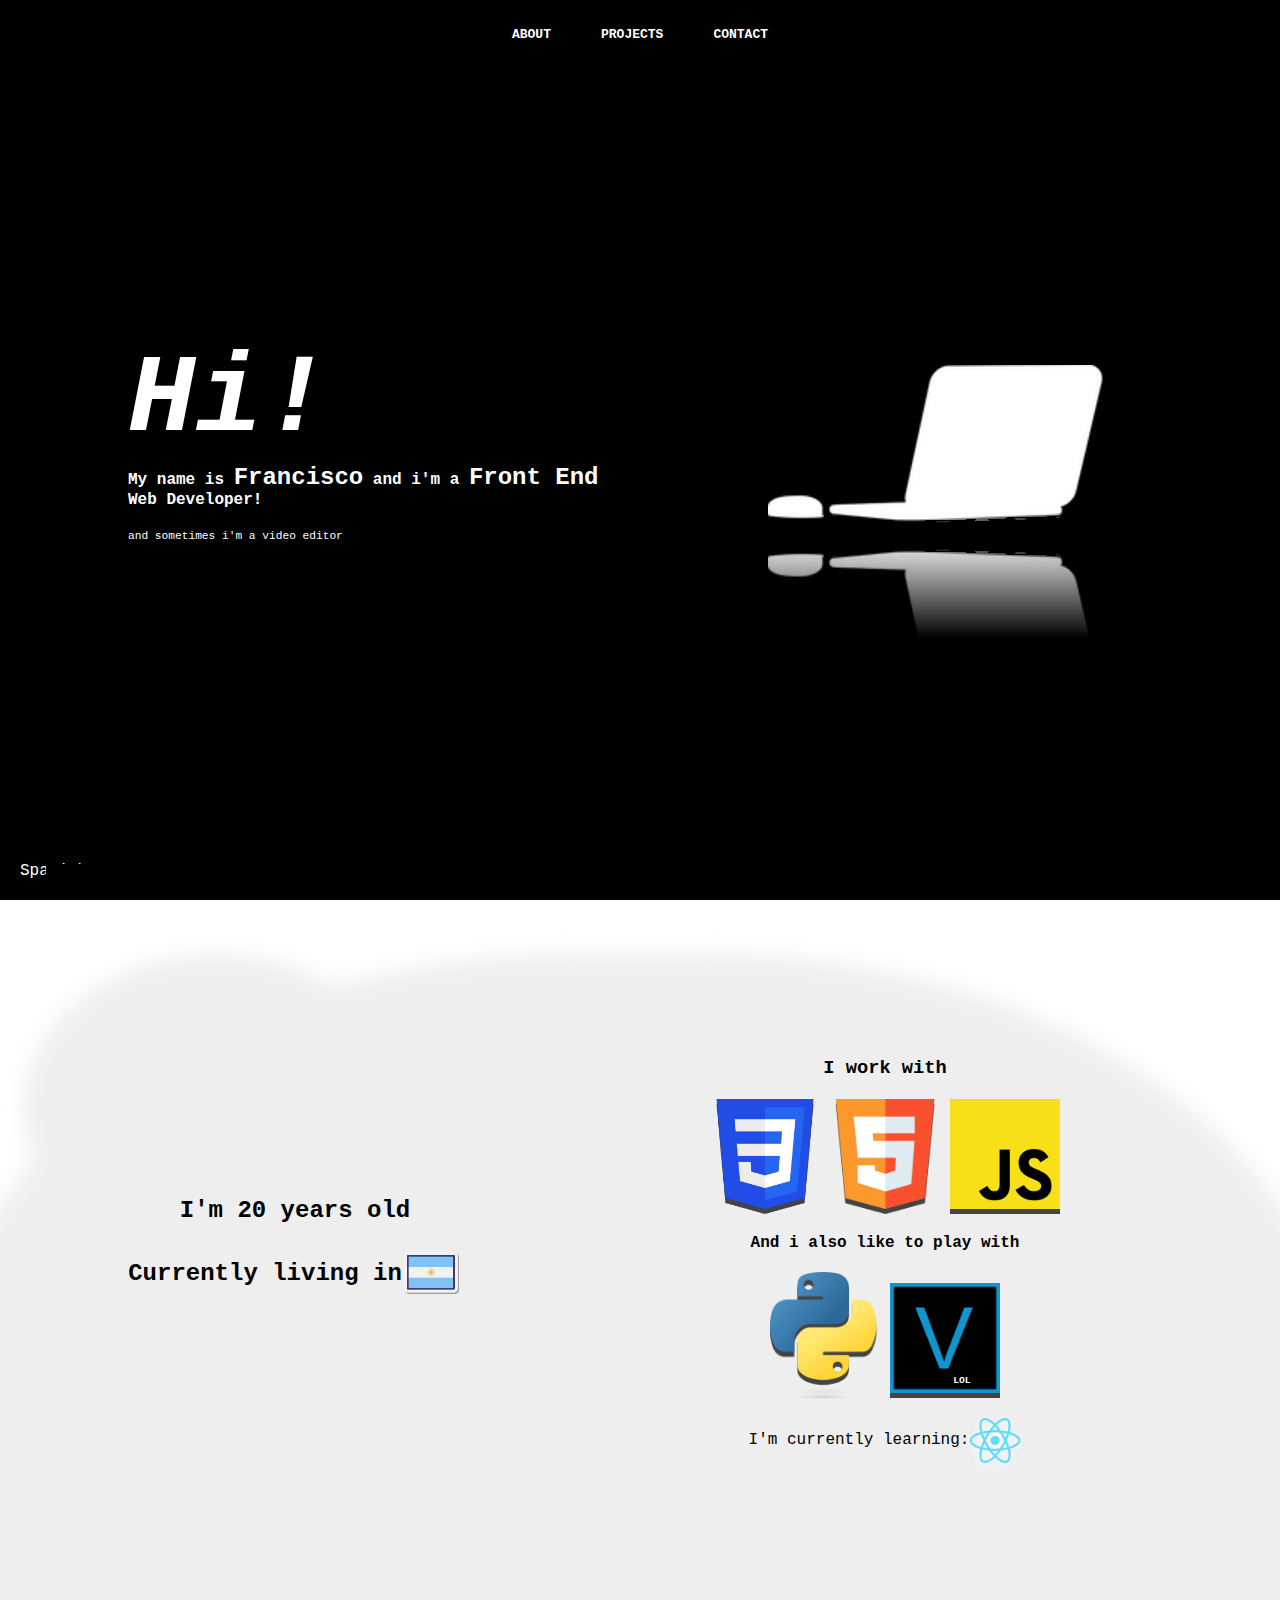
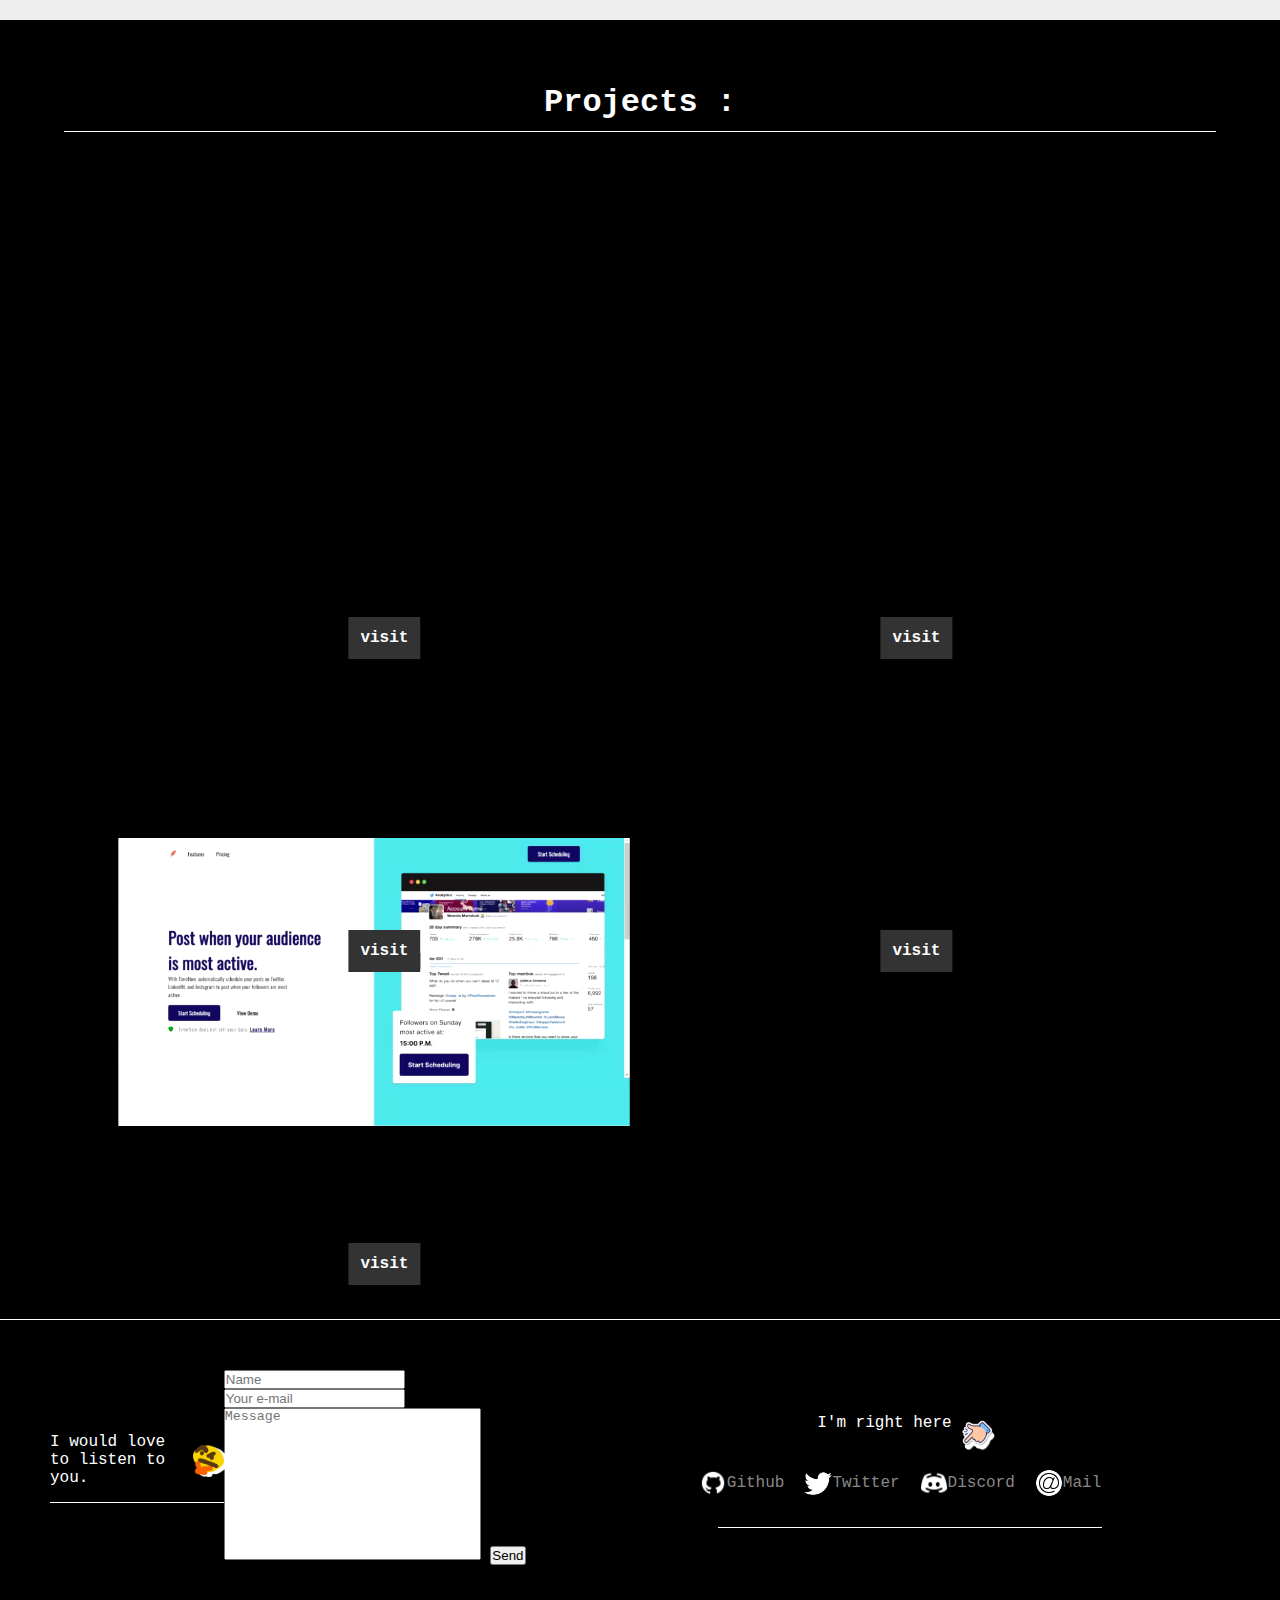
==== commit ec2ef7c1: "Update index.html" ====
--- a/index.html
+++ b/index.html
@@ -7,7 +7,7 @@
     <link rel="stylesheet" href="styles.css">
     <link rel="stylesheet" href="https://cdnjs.cloudflare.com/ajax/libs/font-awesome/6.2.0/css/all.min.css" integrity="sha512-xh6O/CkQoPOWDdYTDqeRdPCVd1SpvCA9XXcUnZS2FmJNp1coAFzvtCN9BmamE+4aHK8yyUHUSCcJHgXloTyT2A==" crossorigin="anonymous" referrerpolicy="no-referrer" />
 
-    <title>Document</title>
+    <title>Francisco Dev</title>
 </head>
 <body>
 
@@ -88,42 +88,41 @@
                 </video>
                 <a href="https://sentey.github.io/blueExample/" target="_blank">visit</a>
             </div>
-        </div>
-        <p>others :</p>
+            <div class="project">
+                <video muted loop onmouseover="this.play()" onmouseout="this.pause()">
+                    <source src="./img/timeapp.mp4">
+                </video>
+                <a href="https://sentey.github.io/TimeNow/" target="_blank">visit</a>
+            </div>
+        </div>
+        <!-- <p>others :</p>
         <div class="elipse elipseA"></div>
 
             <div class="slider">
                 <div class="slide" id="slide1">
                     <video autoplay muted loop><source src="./img/Video_00001 2.mp4"></video>
-                    <!-- <div style="color: #aaa;text-transform: lowercase;font-style: italic;letter-spacing: 4px;">Search Bars</div> -->
                 </div>
                 <div class="slide" id="slide2">
                     <video autoplay muted loop><source src="./img/Video_00002 2.mp4"></video>
-                    <!-- <div style="color: #aaa;text-transform: lowercase;font-style: italic;letter-spacing: 4px;">Nav Bars</div> -->
                 </div>
                 <div class="slide" id="slide3">
                     <video autoplay muted loop><source src="./img/Video_00003 2.mp4"></video>
-                    <!-- <div style="color: #aaa;text-transform: lowercase;font-style: italic;letter-spacing: 4px;">Sorting lists</div> -->
                 </div>
 
                 <div class="slide" id="slide4">
                     <video autoplay muted loop><source src="./img/mousefollow.mp4"></video>
-                    <!-- <div style="color: #aaa;text-transform: lowercase;font-style: italic;letter-spacing: 4px;">Inbox</div> -->
                 </div>
                 <div class="slide" id="slide5">
                     <video autoplay muted loop><source src="./img/dmode.mp4"></video>
-                    <!-- <div style="color: #aaa;text-transform: lowercase;font-style: italic;letter-spacing: 4px;">Inbox</div> -->
                 </div>
                 <div class="slide" id="slide6">
                     <video autoplay muted loop><source src="./img/timeapp.mp4"></video>
                 </div>
                 <div class="slide" id="slide7">
                     <video autoplay muted loop><source src="./img/newsapp.mp4"></video>
-                    <!-- <div style="color: #aaa;text-transform: lowercase;font-style: italic;letter-spacing: 4px;">News / blog</div> -->
                 </div>
                 <div class="slide" id="slide8">
                     <video autoplay muted loop><source src="./img/mailinbox.mp4"></video>
-                    <!-- <div style="color: #aaa;text-transform: lowercase;font-style: italic;letter-spacing: 4px;">customized e shop</div> -->
                 </div>
             </div>
 
@@ -139,13 +138,19 @@
                 <li><a href="#slide7">7</a></li>
                 <li><a href="#slide8">8</a></li>
             </ul>
-        </div>
+        </div> -->
     </section>
 
     <section class="contact" id="contact">
 
         <div class="contactxt">
             <div> I would love to listen to you. <img src="./img/hmm2.png" alt="" srcset=""></div>
+            <form  action="https://formsubmit.co/fraanab.oml@gmail.com" method="POST">
+                <input type="text" placeholder="Name" name="name" id="name">
+                <input type="email" placeholder="Your e-mail" name="email" id="email" required>
+                <textarea name="message" placeholder="Message" id="message" cols="30" rows="10" style="resize: none;"></textarea>
+                <button type="submit">Send</button>
+            </form>
         </div>
         
         <div class="contactlinks">
@@ -200,4 +205,4 @@
 
     </script>
 </body>
-</html>+</html>
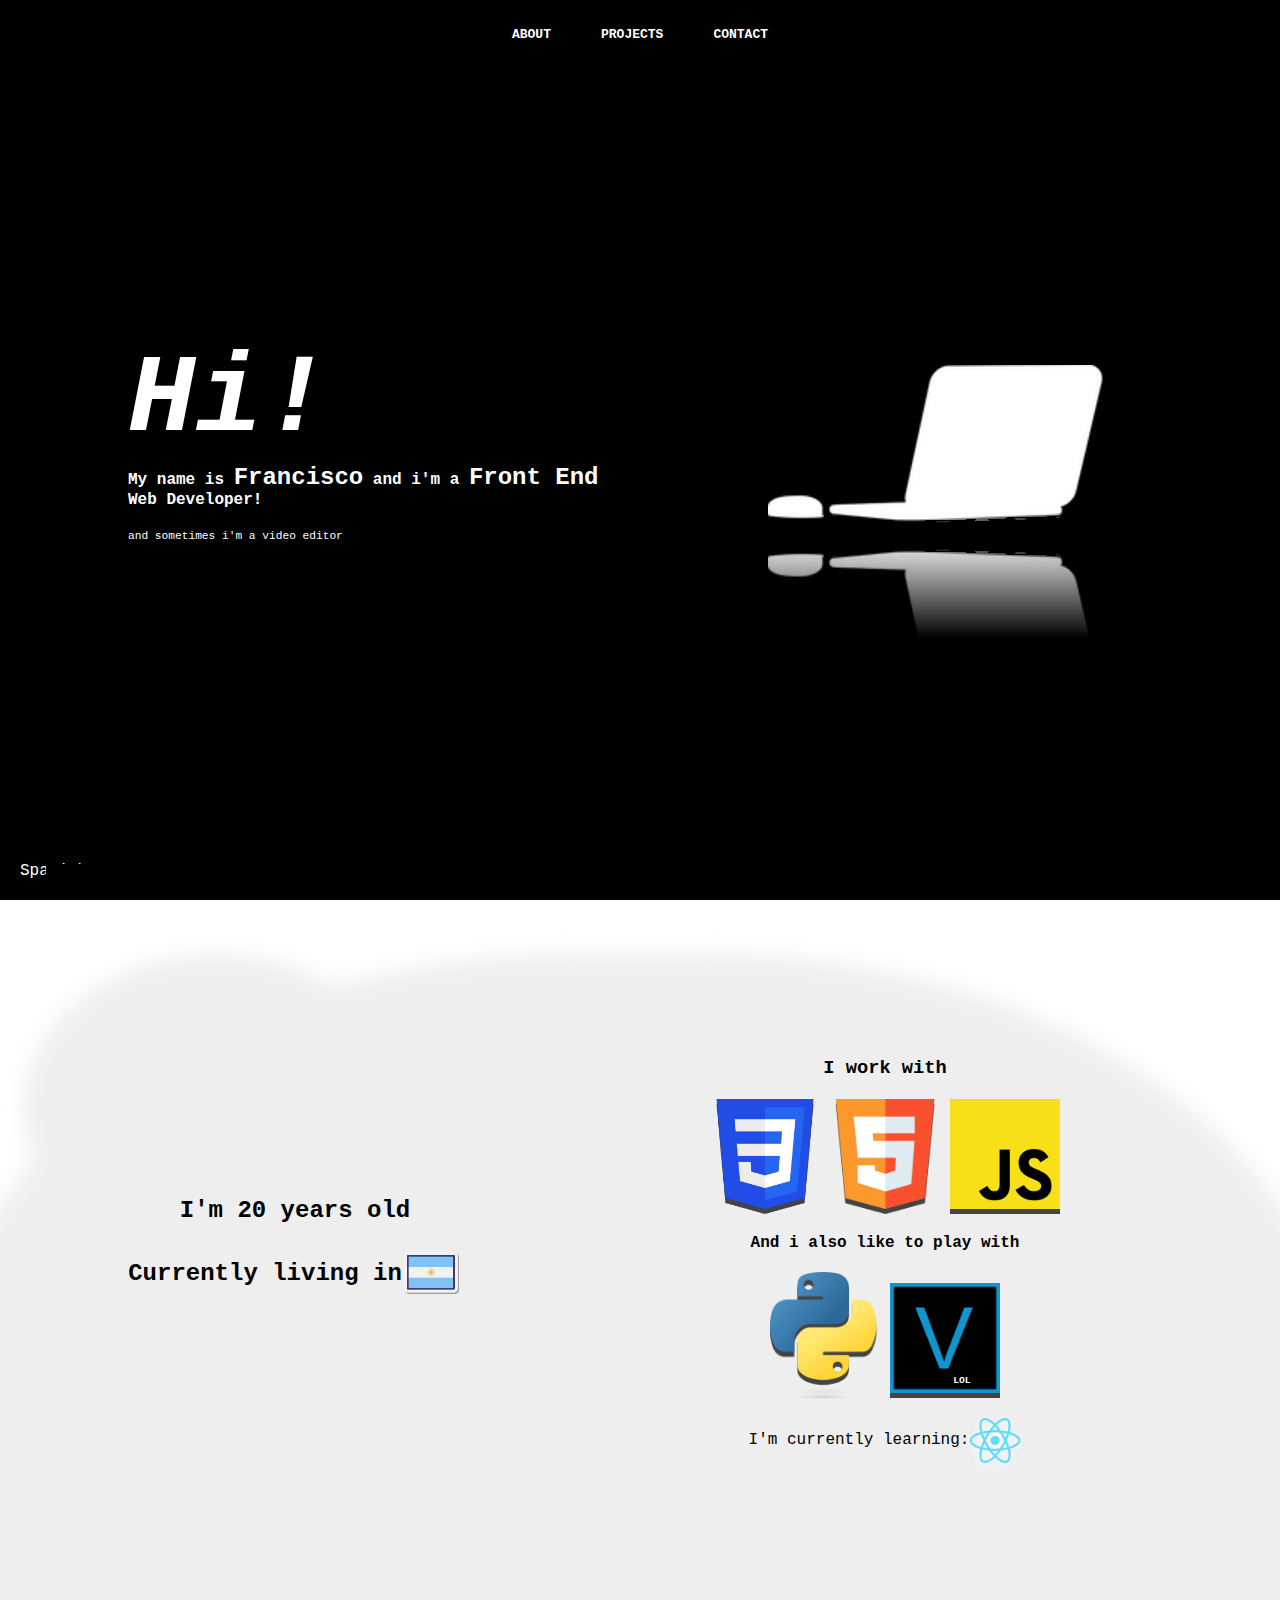
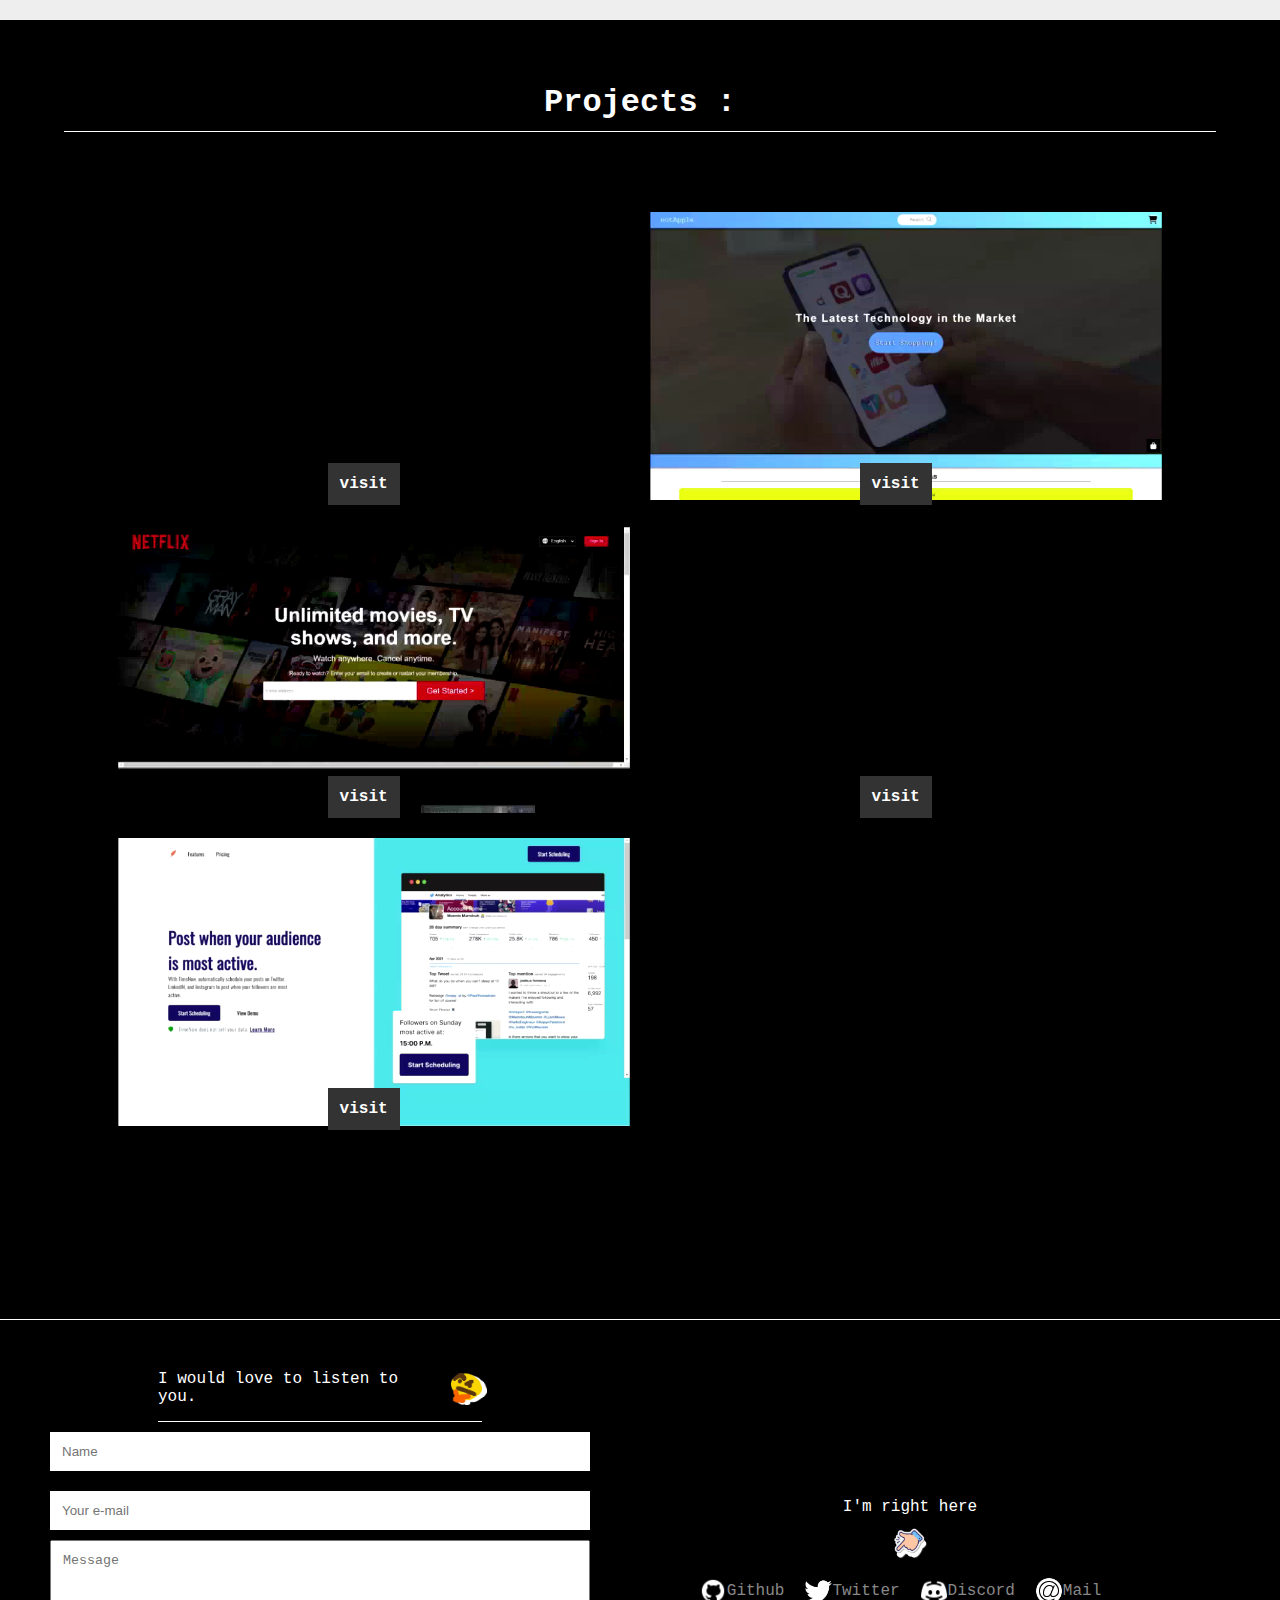
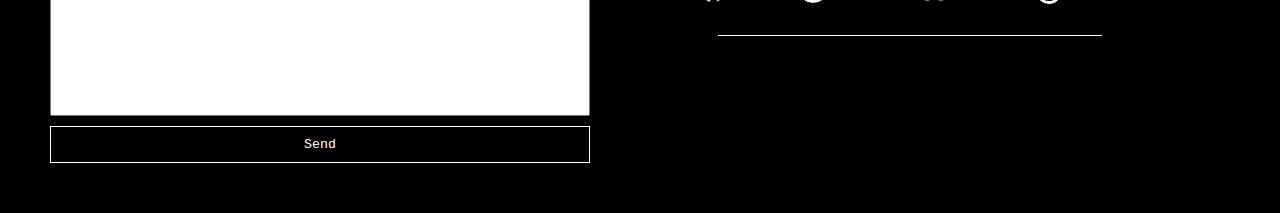
==== commit 4270864c: "Update index.html" ====
--- a/index.html
+++ b/index.html
@@ -157,7 +157,7 @@
             <div class="contactxt">I'm right here <img id="fingerpointing" src="./img/icons8-easy-100.png" alt=""></div>
             <div class="links">
                 <a href="https://github.com/sentey" target="_blank"><img src="./img/icons8-github-60.png" alt=""> Github</a>
-                <a href="https://twitter.com/suyyrep" target="_blank"><img src="./img/icons8-twitter-52.png" alt=""> Twitter</a>
+                <a href="https://twitter.com/" target="_blank"><img src="./img/icons8-twitter-52.png" alt=""> Twitter</a>
                 <a href="#" id="dc"><img src="./img/icons8-discord-60.png" alt="" srcset="">Discord</a>
                 <a href="#"  id="mail"><img src="./img/icons8-email-sign-50.png" alt="" srcset=""> Mail</a>
                 <input id="emailInput" type="textarea" value="fraanab.oml@gmail.com" style="position: absolute;left: -9999px;"/>
--- a/styles.css
+++ b/styles.css
@@ -313,6 +313,7 @@
   animation: updownhover 1s infinite alternate;
 } */
 .project {
+  position: relative;
   width: 100%;
   height: 100%;
 }
@@ -335,7 +336,8 @@
   padding: 12px;
   z-index: 8;
   position: absolute;
-  transform: translate(-22vw, 45vh);
+  bottom: 0;
+  right: 45%;
   font-size: 1rem;
   transition: background 0.3s;
 }
@@ -376,9 +378,37 @@
 .contact .contactxt {
   width: 50vw;
   display: flex;
-  flex-direction: row;
+  flex-direction: column;
   align-items: center;
   justify-content: center;
+}
+.contactxt form{
+  display: flex;
+  flex-direction: column;
+  width: 100%;
+}
+form input{
+  padding: 12px;
+  outline: none;
+  border: none;
+  margin: 10px 0;
+}
+form textarea{
+  padding: 12px;
+  margin-bottom: 10px;
+  width: 100%;
+}
+form button{
+  padding: 10px 0;
+  border: 1px solid #fff;
+  color: #fff;
+  background: #000;
+  cursor: pointer;
+  font-family: monospace;
+}
+form button:hover{
+  background: #fff;
+  color: #000;
 }
 .contactxt img {
   padding-left: 20px;
@@ -770,6 +800,7 @@
     animation: updownhover 1s infinite alternate;
   } */
   .project {
+    position: relative;
     width: 100%;
     height: 100%;
   }
@@ -791,8 +822,9 @@
     background: #333;
     padding: 12px;
     z-index: 5;
-    position: relative;
+    position: absolute;
     bottom: 0;
+    right: 40%;
     transform: translate(0);
     font-size: 1rem;
     transition: background 0.3s;
@@ -813,7 +845,7 @@
   .contact .contactxt {
     width: 50vw;
     display: flex;
-    flex-direction: row;
+    flex-direction: column;
     align-items: center;
     justify-content: center;
   }
@@ -837,6 +869,7 @@
     width: 50vw;
     align-items: center;
     justify-content: center;
+    margin-left: 30px;
   }
   .contactlinks img {
     width: 10vw;
@@ -1208,7 +1241,7 @@
   .contact .contactxt {
     width: 100%;
     display: flex;
-    flex-direction: row;
+    flex-direction: column;
     align-items: center;
     justify-content: center;
     text-align: center;
